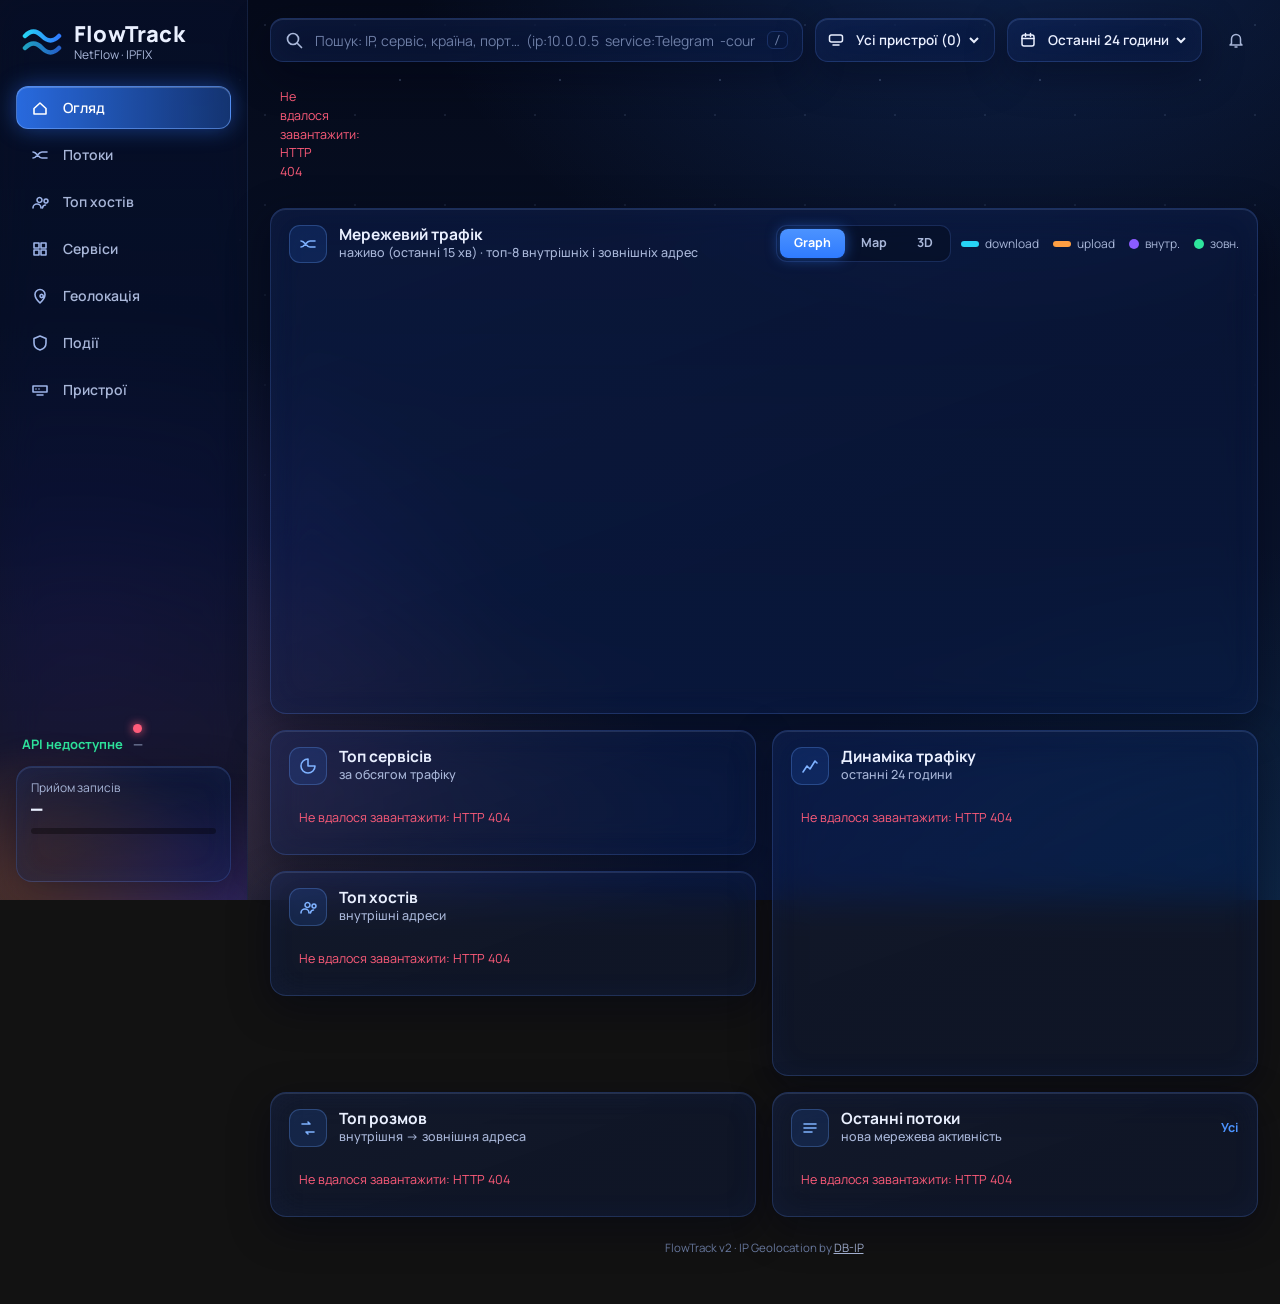
==== v2/web/index.html @ 2a0da09f "Add FlowTrack v2: ClickHouse collector, API and web UI - collector: NetFlow v5/v9 + IPFIX, delta acc" ====
<!doctype html>
<html lang="uk">
<head>
<meta charset="utf-8">
<meta name="viewport" content="width=device-width, initial-scale=1, viewport-fit=cover">
<title>FlowTrack</title>
<link rel="preconnect" href="https://fonts.googleapis.com">
<link rel="stylesheet" href="https://fonts.googleapis.com/css2?family=Manrope:wght@400;500;600;700;800&family=JetBrains+Mono:wght@400;500;600;700&display=swap">
<link rel="stylesheet" href="app.css">
<script src="vendor/echarts.min.js"></script>
<script src="vendor/world.js"></script>
<script src="vendor/echarts-gl.min.js"></script>
</head>
<body>
<div class="app">
  <aside class="side">
    <div class="brand">
      <svg width="40" height="34" viewBox="0 0 40 34" aria-hidden="true"><defs><linearGradient id="lg1" x1="0" x2="1"><stop offset="0" stop-color="#27D3F5"/><stop offset="1" stop-color="#2F7BFF"/></linearGradient></defs>
        <path d="M3 10c6-6 11-6 17 0s11 6 17 0" fill="none" stroke="url(#lg1)" stroke-width="4.5" stroke-linecap="round"/>
        <path d="M3 22c6-6 11-6 17 0s11 6 17 0" fill="none" stroke="url(#lg1)" stroke-width="4.5" stroke-linecap="round" opacity=".75"/></svg>
      <div><b>FlowTrack</b><small>NetFlow · IPFIX</small></div>
    </div>
    <nav class="nav" id="nav" aria-label="Розділи"></nav>
    <div class="health">
      <div class="coll"><span class="dot" id="collDot"></span><b id="collState">Колектор</b><span id="expCount">—</span></div>
      <div class="ingest glass"><div class="k">Прийом записів</div><div class="v" id="ingV">—</div><div class="meter"><i id="ingM" style="width:0"></i></div><svg id="ingS" width="100%" height="30" viewBox="0 0 200 30" preserveAspectRatio="none" aria-hidden="true"></svg></div>
    </div>
  </aside>
  <main>
    <div class="top">
      <label class="search glass"><svg width="18" height="18" viewBox="0 0 18 18" aria-hidden="true"><circle cx="8" cy="8" r="5.5" fill="none" stroke="currentColor" stroke-width="1.7"/><path d="M12.5 12.5l4 4" stroke="currentColor" stroke-width="1.7" stroke-linecap="round"/></svg>
        <input id="q" placeholder="Пошук: IP, сервіс, країна, порт…  (ip:10.0.0.5  service:Telegram  -country:US  port:443)" autocomplete="off" aria-label="Пошук і фільтр"><kbd>/</kbd></label>
      <label class="sel glass" title="Пристрій-експортер"><svg width="16" height="16" viewBox="0 0 16 16" aria-hidden="true"><rect x="1.5" y="3" width="13" height="7" rx="2" fill="none" stroke="currentColor" stroke-width="1.5"/><path d="M5 13h6" stroke="currentColor" stroke-width="1.5" stroke-linecap="round"/></svg><select id="devSel" aria-label="Пристрій"></select></label>
      <label class="sel glass" title="Період"><svg width="16" height="16" viewBox="0 0 16 16" aria-hidden="true"><rect x="2" y="3" width="12" height="11" rx="2" fill="none" stroke="currentColor" stroke-width="1.5"/><path d="M2 6.5h12M5.5 1.5v3M10.5 1.5v3" stroke="currentColor" stroke-width="1.5" stroke-linecap="round"/></svg>
        <select id="rangeSel" aria-label="Період"><option value="1h">Остання година</option><option value="6h">Останні 6 годин</option><option value="24h" selected>Останні 24 години</option><option value="7d">Останні 7 днів</option><option value="30d">Останні 30 днів</option></select></label>
      <button class="iconbtn glass" aria-label="Події" id="bell"><svg width="18" height="18" viewBox="0 0 18 18" aria-hidden="true"><path d="M4.5 12.5V8a4.5 4.5 0 0 1 9 0v4.5l1.5 1.5h-12zM7.5 16h3" fill="none" stroke="currentColor" stroke-width="1.5" stroke-linejoin="round"/></svg><span class="badge" id="bellBadge" hidden></span></button>
    </div>
    <div class="chips" id="chips"></div>
    <div id="view"></div>
    <p class="foot-note">FlowTrack v2 · <span id="geoAttr">IP Geolocation by <a href="https://db-ip.com" rel="noopener">DB-IP</a></span></p>
  </main>
</div>
<div id="drawerRoot"></div>
<script src="app.js"></script>
</body>
</html>
---- v2/web/app.css ----
/* Layout: sidebar + top bar + 12-col grid of translucent glass panels, after the two FlowTrack reference boards.
   Single dark navy theme by choice (matches the references); every color is set explicitly. */
:root{
  color-scheme:dark;
  --bg0:#050A1A; --bg1:#081127; --bg2:#0B1736;
  --panel:rgba(14,26,58,.52); --panel-2:rgba(22,38,82,.40); --edge:rgba(92,140,255,.22); --edge-hi:rgba(130,175,255,.45); --hair:rgba(120,160,255,.12);
  --ink:#EAF0FF; --ink2:#A9B7D9; --ink3:#6E7FA6;
  --blue:#2F7BFF; --blue-hi:#4C93FF;
  --down:#27D3F5; --up:#FF9F43;          /* ribbons: direction */
  --int:#8B5CFF; --ext:#2EE59D;          /* nodes: internal vs external */
  --pink:#FF4FA0; --yellow:#FFD166;
  --ok:#2EE59D; --warn:#FFC34D; --crit:#FF5C7A;
  --c1:#2F7BFF; --c2:#FF4FA0; --c3:#FF9F43; --c4:#27D3F5; --c5:#8B5CFF; --c6:#2EE59D; --c7:#FFD166; --c8:#6E7FA6;
  --f-body:'Manrope', system-ui, -apple-system, 'Segoe UI', sans-serif;
  --f-mono:'JetBrains Mono', ui-monospace, 'SFMono-Regular', Menlo, monospace;
  --r:16px;
  --glass-blur:blur(18px) saturate(150%);
}
*{box-sizing:border-box}
html,body{height:100%}
body{margin:0;color:var(--ink);font:14px/1.5 var(--f-body);overflow-x:hidden;
  background:
    radial-gradient(900px 500px at 12% 92%, rgba(255,140,60,.16), transparent 60%),
    radial-gradient(700px 520px at 6% 70%, rgba(139,92,255,.16), transparent 62%),
    radial-gradient(1000px 700px at 78% -10%, rgba(47,123,255,.22), transparent 60%),
    radial-gradient(800px 600px at 100% 100%, rgba(39,211,245,.08), transparent 60%),
    linear-gradient(180deg,var(--bg0),var(--bg1) 50%,var(--bg2));
  background-attachment:fixed}
body::before{content:"";position:fixed;inset:0;pointer-events:none;z-index:0;opacity:.5;
  background-image:radial-gradient(rgba(180,210,255,.55) .7px,transparent 1px),radial-gradient(rgba(180,210,255,.35) .6px,transparent 1px);
  background-size:160px 160px,90px 90px;background-position:0 0,40px 70px;mask-image:linear-gradient(180deg,#000,transparent 70%)}
button,input,select{font:inherit;color:inherit}
:focus-visible{outline:2px solid var(--blue-hi);outline-offset:2px;border-radius:8px}
.mono{font-family:var(--f-mono);font-variant-numeric:tabular-nums}
.app{position:relative;z-index:1;display:grid;grid-template-columns:248px 1fr;min-height:100%}

/* glass */
.glass{position:relative;border-radius:var(--r);
  background:linear-gradient(160deg,var(--panel-2),var(--panel) 60%);
  backdrop-filter:var(--glass-blur);-webkit-backdrop-filter:var(--glass-blur);
  border:1px solid var(--edge);
  box-shadow:inset 0 1px 0 rgba(170,200,255,.14),inset 0 0 30px rgba(60,110,255,.05),0 12px 40px rgba(0,4,20,.45)}
.glass::after{content:"";position:absolute;inset:0;border-radius:inherit;pointer-events:none;opacity:0;transition:opacity .25s;
  background:radial-gradient(380px circle at var(--mx,50%) var(--my,0%),rgba(120,170,255,.08),transparent 45%)}
.glass:hover::after{opacity:1}

/* sidebar */
.side{position:sticky;top:0;height:100vh;height:100dvh;display:flex;flex-direction:column;gap:22px;padding:22px 16px calc(18px + env(safe-area-inset-bottom,0px));
  background:linear-gradient(180deg,rgba(8,16,40,.72),rgba(6,12,30,.6));backdrop-filter:var(--glass-blur);-webkit-backdrop-filter:var(--glass-blur);border-right:1px solid var(--hair);overflow:hidden}
.side::before{content:"";position:absolute;left:-40%;right:-40%;bottom:-12%;height:46%;pointer-events:none;z-index:-1;
  background:radial-gradient(60% 50% at 30% 70%,rgba(255,140,60,.28),transparent 70%),radial-gradient(60% 50% at 70% 80%,rgba(139,92,255,.28),transparent 70%);filter:blur(10px)}
.brand{display:flex;align-items:center;gap:12px;padding:0 6px}
.brand b{font-weight:800;font-size:22px;letter-spacing:.2px;display:block;line-height:1.1}
.brand small{display:block;color:var(--ink2);font-size:12px}
.nav{display:flex;flex-direction:column;gap:4px}
.nav button{all:unset;cursor:pointer;display:flex;align-items:center;gap:14px;padding:10px 14px;border-radius:12px;color:var(--ink2);font-weight:600;font-size:14px;border:1px solid transparent}
.nav button svg{flex:none;color:#9DB4E8}
.nav button:hover{background:rgba(47,123,255,.10);color:var(--ink)}
.nav button[aria-current="page"]{color:#fff;background:linear-gradient(90deg,rgba(47,123,255,.85),rgba(47,123,255,.35));border-color:rgba(110,165,255,.6);box-shadow:0 0 22px rgba(47,123,255,.45),inset 0 1px 0 rgba(255,255,255,.2)}
.nav button[aria-current="page"] svg{color:#fff}
.nav button:focus-visible{outline:2px solid var(--blue-hi)}
.nav .cnt{margin-left:auto;font:700 11px var(--f-mono);background:var(--crit);color:#fff;border-radius:9px;padding:0 6px}
.side .health{margin-top:auto;display:grid;gap:12px}
.coll{display:grid;grid-template-columns:auto 1fr;gap:2px 10px;align-items:center;padding:0 6px;font-size:13px}
.coll b{color:var(--ok);font-weight:700}
.coll span{grid-column:2;color:var(--ink2)}
.dot{width:9px;height:9px;border-radius:50%;background:var(--ok);display:inline-block;box-shadow:0 0 10px var(--ok)}
.dot.warn{background:var(--warn);box-shadow:0 0 10px var(--warn)} .dot.crit{background:var(--crit);box-shadow:0 0 10px var(--crit)}
.ingest{padding:12px 14px}
.ingest .k{font-size:12px;color:var(--ink2)}
.ingest .v{font:700 19px var(--f-mono)}
.ingest .v small{font-size:12px;color:var(--ink2);font-weight:500}
.meter{height:6px;border-radius:3px;background:rgba(0,0,0,.35);overflow:hidden;margin-top:6px}
.meter i{display:block;height:100%;border-radius:3px;background:linear-gradient(90deg,var(--blue),var(--down));box-shadow:0 0 10px rgba(39,211,245,.6)}

/* top bar */
main{min-width:0;padding:18px 22px 36px}
.top{display:flex;flex-wrap:wrap;align-items:center;gap:12px;margin-bottom:16px}
.search{flex:1 1 360px;display:flex;align-items:center;gap:10px;padding:0 14px;height:44px;border-radius:13px}
.search svg{flex:none;color:var(--ink2)}
.search input{flex:1;min-width:0;border:0;background:transparent;outline:none;font-size:14px}
.search input::placeholder{color:var(--ink3)}
.search kbd{font:11px var(--f-mono);color:var(--ink3);border:1px solid var(--edge);border-radius:6px;padding:1px 6px}
.sel{display:flex;align-items:center;gap:8px;height:44px;padding:0 12px;border-radius:13px;font-size:13.5px;font-weight:600}
.sel select{border:0;background:transparent;outline:none;font-weight:600;cursor:pointer;padding-right:4px}
.sel select option{background:#0c1838;color:var(--ink)}
.iconbtn{all:unset;cursor:pointer;position:relative;width:44px;height:44px;display:grid;place-items:center;border-radius:13px;color:var(--ink2)}
.iconbtn .badge{position:absolute;top:10px;right:11px;width:8px;height:8px;border-radius:50%;background:var(--crit);box-shadow:0 0 8px var(--crit)}
.user{display:flex;align-items:center;gap:10px;padding:0 6px}
.avatar{width:38px;height:38px;border-radius:11px;display:grid;place-items:center;font-weight:800;background:linear-gradient(160deg,#4C93FF,#2F5FE0);box-shadow:0 0 14px rgba(47,123,255,.55)}
.user b{display:block;font-size:13.5px}
.user small{display:block;color:var(--ink2);font-size:12px}
.chips{display:flex;flex-wrap:wrap;gap:8px;align-items:center;margin:-4px 0 14px}
.chips:empty{display:none}
.fchip{display:inline-flex;align-items:center;gap:6px;padding:3px 4px 3px 10px;border-radius:10px;font:600 12.5px var(--f-mono);background:rgba(47,123,255,.18);border:1px solid rgba(110,165,255,.45)}
.fchip.neg{background:rgba(255,92,122,.14);border-color:rgba(255,92,122,.45)}
.fchip .k{color:var(--ink2)}
.fchip button{all:unset;cursor:pointer;width:18px;height:18px;display:grid;place-items:center;border-radius:5px;color:var(--ink2)}
.fchip button:hover{background:rgba(255,255,255,.1)}
.hint{font-size:12px;color:var(--ink3)}
.demo{font-size:11.5px;color:var(--ink3);border:1px dashed var(--edge);border-radius:20px;padding:2px 10px}

/* grid + panel */
.grid{display:grid;grid-template-columns:repeat(12,minmax(0,1fr));gap:16px}
.panel{padding:16px 18px;min-width:0}
.s12{grid-column:span 12}.s9{grid-column:span 9}.s8{grid-column:span 8}.s6{grid-column:span 6}.s4{grid-column:span 4}.s3{grid-column:span 3}
.col{display:grid;gap:16px;align-content:start;min-width:0}
.ph{display:flex;align-items:center;gap:12px;margin-bottom:14px;flex-wrap:wrap}
.ph .ttl{display:flex;align-items:center;gap:12px;min-width:0}
.ph h2{font-size:15.5px;font-weight:700;margin:0;line-height:1.25}
.ph h2.big{font-size:20px}
.ph .sub{display:block;font-size:12.5px;color:var(--ink2);font-weight:500}
.ph .right{margin-left:auto;display:flex;gap:10px;align-items:center;flex-wrap:wrap}
.ico{width:38px;height:38px;border-radius:11px;display:grid;place-items:center;flex:none;color:#7FB2FF;background:rgba(47,123,255,.14);border:1px solid rgba(110,165,255,.28)}
.seg{display:inline-flex;border-radius:11px;padding:3px;gap:2px;background:rgba(0,0,0,.28);border:1px solid var(--edge)}
.seg button{all:unset;cursor:pointer;padding:5px 14px;border-radius:8px;font-size:12.5px;color:var(--ink2);font-weight:700}
.seg button[aria-pressed="true"]{color:#fff;background:linear-gradient(180deg,var(--blue-hi),var(--blue));box-shadow:0 0 14px rgba(47,123,255,.55)}
.seg button:focus-visible{outline:2px solid var(--blue-hi)}
.legend{display:flex;gap:14px;font-size:12px;color:var(--ink2);flex-wrap:wrap;align-items:center}
.legend i{display:inline-block;width:10px;height:10px;border-radius:50%;margin-right:6px;vertical-align:-1px}
.legend i.bar{width:18px;height:6px;border-radius:3px;vertical-align:1px}
.btn{all:unset;cursor:pointer;font-size:12.5px;font-weight:700;border-radius:10px;padding:5px 13px;color:var(--ink);background:rgba(47,123,255,.14);border:1px solid var(--edge-hi)}
.btn:hover{background:rgba(47,123,255,.3)}
.btn:focus-visible{outline:2px solid var(--blue-hi)}
.btn.primary{background:linear-gradient(180deg,var(--blue-hi),var(--blue));border-color:transparent;color:#fff;box-shadow:0 0 14px rgba(47,123,255,.5)}
.lnk{all:unset;cursor:pointer;color:var(--blue-hi);font-size:12.5px;font-weight:700}

/* KPI cards */
.kcard{display:grid;grid-template-columns:auto 1fr auto;gap:2px 14px;align-items:center;padding:16px 18px}
.kcard .ico{width:46px;height:46px;border-radius:13px;grid-row:span 2}
.kcard .k{font-size:13.5px;color:var(--ink2);font-weight:600}
.kcard .v{font:700 25px/1.15 var(--f-mono);letter-spacing:-.5px;white-space:nowrap;overflow:hidden;text-overflow:ellipsis}
.kcard .tr{font:600 12.5px var(--f-mono);color:var(--ok);align-self:end;justify-self:end}
.kcard .tr.dn{color:var(--crit)}
.kcard svg.spark{grid-column:2/-1;width:100%;height:26px;margin-top:4px}

/* river */
.river{position:relative;width:100%;height:420px}
.river.big{height:600px}
.river canvas{position:absolute;inset:0;width:100%;height:100%}
.rtip{position:absolute;pointer-events:none;z-index:5;padding:9px 12px;border-radius:12px;font-size:12px;white-space:nowrap;background:rgba(10,20,46,.92);border:1px solid var(--edge-hi);box-shadow:0 8px 24px rgba(0,0,0,.4)}
.overlay{position:absolute;left:12px;right:12px;bottom:12px;display:flex;justify-content:space-between;gap:12px;align-items:flex-end;pointer-events:none;flex-wrap:wrap}
.ovl{pointer-events:auto;display:flex;gap:18px;padding:10px 16px;border-radius:13px;background:rgba(8,16,40,.72);border:1px solid var(--edge);backdrop-filter:blur(10px);flex-wrap:wrap}
.ovl div{display:grid;grid-template-columns:auto 1fr;gap:0 10px;align-items:center}
.ovl .ico{width:30px;height:30px;border-radius:9px;grid-row:span 3}
.ovl span{font-size:11.5px;color:var(--ink2)}
.ovl b{font:600 13.5px var(--f-mono);color:var(--blue-hi)}
.ovl small{font:11.5px var(--f-mono);color:var(--ink2)}
.livebadge{pointer-events:auto;padding:8px 14px;border-radius:12px;background:rgba(8,16,40,.72);border:1px solid var(--edge);font-size:12px;color:var(--ink2);display:grid}
.livebadge b{color:var(--ok);font-weight:700}
.livebadge b::before{content:"";display:inline-block;width:8px;height:8px;border-radius:50%;background:var(--ok);box-shadow:0 0 8px var(--ok);margin-right:7px}
.hero{position:relative}
.chart{width:100%;height:260px}
.chart.hero-h{height:420px}
.chart.map{height:520px}
.chart.donut{height:190px}

/* inspector */
.insp{display:grid;gap:12px}
.insp .who{display:grid;gap:2px}
.insp .who b{font:700 15px var(--f-mono)}
.insp .who span{font-size:12.5px;color:var(--ink2)}
.tagrow{display:flex;flex-wrap:wrap;gap:6px}

/* lists + tables */
.blist{display:grid;gap:4px}
.brow{all:unset;cursor:pointer;display:grid;grid-template-columns:minmax(0,1fr) auto auto;gap:4px 12px;padding:7px 8px;border-radius:10px}
.brow:hover{background:rgba(47,123,255,.10)}
.brow:focus-visible{outline:2px solid var(--blue-hi)}
.brow .n{font:600 13px var(--f-mono);overflow:hidden;text-overflow:ellipsis;white-space:nowrap}
.brow .n .arr{color:var(--ink3);margin:0 6px}
.brow .t{font:600 13px var(--f-mono);text-align:right}
.brow .p{font:12px var(--f-mono);color:var(--ink2);text-align:right;min-width:42px}
.bar2{grid-column:1/-1;height:6px;border-radius:3px;background:rgba(0,0,0,.3);overflow:hidden;display:flex}
.bar2 i{display:block;height:100%;border-radius:3px}
.bar2 .d{background:linear-gradient(90deg,#1aa7d6,var(--down));box-shadow:0 0 8px rgba(39,211,245,.6)}
.bar2 .u{background:linear-gradient(90deg,#e07a20,var(--up))}
.tw{overflow-x:auto}
table{width:100%;border-collapse:collapse;font-variant-numeric:tabular-nums}
th,td{text-align:left;padding:9px 10px;border-bottom:1px solid var(--hair);white-space:nowrap;font-size:13px}
th{font-size:12px;font-weight:600;color:var(--ink3)}
th.sortable{cursor:pointer;user-select:none}
th.sortable:hover{color:var(--ink)}
td.num,th.num{text-align:right}
tbody tr.click{cursor:pointer}
tbody tr.click:hover td{background:rgba(47,123,255,.08)}
.ipl{font-family:var(--f-mono);font-size:12.5px}
.nat{color:var(--ink3);font-size:11.5px}
.d{color:var(--down)} .u{color:var(--up)}
.idot{display:inline-block;width:8px;height:8px;border-radius:50%;margin-right:8px;vertical-align:1px}
.idot.int{background:var(--int);box-shadow:0 0 8px var(--int)} .idot.ext{background:var(--ext);box-shadow:0 0 8px var(--ext)}
.app-b{display:inline-flex;align-items:center;gap:7px}
.app-b i{width:20px;height:20px;border-radius:6px;display:grid;place-items:center;font:800 10px var(--f-mono);color:#fff;font-style:normal}
.tag{display:inline-block;font-size:11.5px;border-radius:7px;padding:1px 8px;background:rgba(47,123,255,.14);border:1px solid rgba(110,165,255,.25);color:var(--ink2)}
.link{all:unset;cursor:pointer;border-bottom:1px dotted var(--ink3)}
.link:hover{color:var(--blue-hi);border-color:var(--blue-hi)}
tr.detail td{background:rgba(0,0,0,.22);white-space:normal}
.kv{display:grid;grid-template-columns:repeat(auto-fill,minmax(170px,1fr));gap:10px 18px;font-size:12.5px}
.kv div span{display:block;color:var(--ink3);font-size:11px;text-transform:uppercase;letter-spacing:.5px}
.kv div b{font:500 12.5px var(--f-mono)}
.chev{color:var(--ink3)}

/* donut legend */
.dl{display:grid;grid-template-columns:auto 1fr auto auto;gap:9px 12px;align-items:center;font-size:13px}
.dl .p,.dl .t{font:12.5px var(--f-mono);text-align:right}
.dl .t{color:var(--ink2)}
.donut-wrap{display:grid;grid-template-columns:190px 1fr;gap:16px;align-items:center}

/* events */
.alerts{display:grid;gap:8px}
.alert{display:grid;grid-template-columns:auto 1fr auto;gap:0 12px;align-items:start;padding:11px 13px;border-radius:13px;background:rgba(0,0,0,.2);border:1px solid var(--hair)}
.alert .sev{width:24px;height:24px;border-radius:50%;display:grid;place-items:center;background:var(--warn);box-shadow:0 0 12px var(--warn);color:#10131c;font:800 12px var(--f-mono)}
.alert.crit .sev{background:var(--crit);box-shadow:0 0 12px var(--crit)} .alert.info .sev{background:var(--down);box-shadow:0 0 12px var(--down)}
.alert .body b{font-weight:700}
.alert .body p{margin:2px 0 0;color:var(--ink2);font-size:12.5px;max-width:80ch}
.alert .meta{text-align:right;font-size:12px;color:var(--ink3);display:grid;gap:6px;justify-items:end}
.pill{font-size:10.5px;font-weight:800;border-radius:20px;padding:1px 8px;text-transform:uppercase;letter-spacing:.5px}
.pill.warn{background:rgba(255,195,77,.16);color:var(--warn)} .pill.crit{background:rgba(255,92,122,.16);color:var(--crit)} .pill.info{background:rgba(39,211,245,.16);color:var(--down)} .pill.ok{background:rgba(46,229,157,.16);color:var(--ok)}

/* ticker */
.ticker{display:grid;gap:5px;max-height:470px;overflow:hidden}
.tick{display:grid;grid-template-columns:auto 1fr auto;gap:10px;align-items:center;padding:7px 10px;border-radius:10px;font-size:12.5px;background:rgba(0,0,0,.18);border:1px solid var(--hair);animation:tin .45s ease-out}
.tick .ipl{overflow:hidden;text-overflow:ellipsis;white-space:nowrap}
@keyframes tin{from{opacity:0;transform:translateY(-6px)}to{opacity:1;transform:none}}

/* drawer + form */
.scrim{position:fixed;inset:0;background:rgba(2,6,16,.5);backdrop-filter:blur(3px);z-index:20}
.drawer{position:fixed;top:12px;right:12px;bottom:12px;width:min(580px,calc(100% - 24px));z-index:21;overflow-y:auto;padding:calc(20px + env(safe-area-inset-top,0px)) 22px calc(24px + env(safe-area-inset-bottom,0px));display:grid;gap:16px;align-content:start;background:linear-gradient(160deg,rgba(22,38,82,.92),rgba(10,20,46,.95))}
.drawer header{display:flex;gap:12px;align-items:flex-start}
.drawer header h3{margin:0;font-weight:800;font-size:19px}
.drawer header .x{margin-left:auto}
.dk{display:grid;grid-template-columns:repeat(3,1fr);gap:10px}
.dk div{border-radius:12px;padding:10px 12px;background:rgba(0,0,0,.25);border:1px solid var(--hair)}
.dk span{display:block;font-size:11px;color:var(--ink3);text-transform:uppercase;letter-spacing:.5px}
.dk b{font:700 17px var(--f-mono)}
.drawer h4{margin:0 0 6px;font-size:13px;font-weight:700;color:var(--ink2)}
.form{display:grid;gap:12px}
.form label{display:grid;gap:5px;font-size:12px;color:var(--ink2);font-weight:700}
.form input,.form select{border:1px solid var(--edge);border-radius:10px;padding:8px 12px;background:rgba(0,0,0,.3);font-size:13px;color:var(--ink);outline:none}
.form input:focus,.form select:focus{border-color:var(--blue-hi)}
.form select option{background:#0c1838}
.form .two{display:grid;grid-template-columns:1fr 1fr;gap:12px}
.vendors{display:flex;flex-wrap:wrap;gap:6px}
.vendors button{all:unset;cursor:pointer;font-size:12px;font-weight:700;padding:4px 10px;border-radius:9px;border:1px solid var(--edge);color:var(--ink2)}
.vendors button[aria-pressed="true"]{color:#fff;border-color:var(--blue-hi);background:rgba(47,123,255,.3)}
.codebox{font:12px/1.6 var(--f-mono);background:rgba(0,0,0,.4);border:1px solid var(--hair);border-radius:12px;padding:10px 12px;white-space:pre;overflow-x:auto;color:#cfe0ff;margin:0}

.empty{padding:28px;text-align:center;color:var(--ink3)}
.note{font-size:12.5px;color:var(--ink3);margin:8px 0 0}

@media (max-width:1280px){.s9,.s8{grid-column:span 12}.s3{grid-column:span 6}.s4{grid-column:span 6}}
@media (max-width:900px){
  .app{grid-template-columns:1fr}
  .side{position:static;height:auto;flex-direction:row;flex-wrap:wrap;align-items:center;gap:10px;padding:12px 16px;border-right:0;border-bottom:1px solid var(--hair)}
  .nav{flex-direction:row;overflow-x:auto;width:100%;gap:4px}
  .nav button{white-space:nowrap;padding:8px 12px}
  .side .health{display:none}
  main{padding:14px 16px 30px}
  .s6,.s4,.s3{grid-column:span 12}
  .user div{display:none}
  .river{height:480px}.river.big{height:560px}
  .donut-wrap{grid-template-columns:1fr}
  .form .two{grid-template-columns:1fr}
}
@media (prefers-reduced-motion:reduce){*{transition:none!important;animation:none!important}}
/* v2 additions */
.loading{position:relative;min-height:60px}
.loading::after{content:"Завантаження…";position:absolute;inset:0;display:grid;place-items:center;color:var(--ink3);font-size:12.5px}
.err{color:var(--crit);font-size:12.5px;padding:10px}
.foot-note{margin-top:22px;color:var(--ink3);font-size:11.5px;text-align:center}
.foot-note a{color:var(--ink2)}
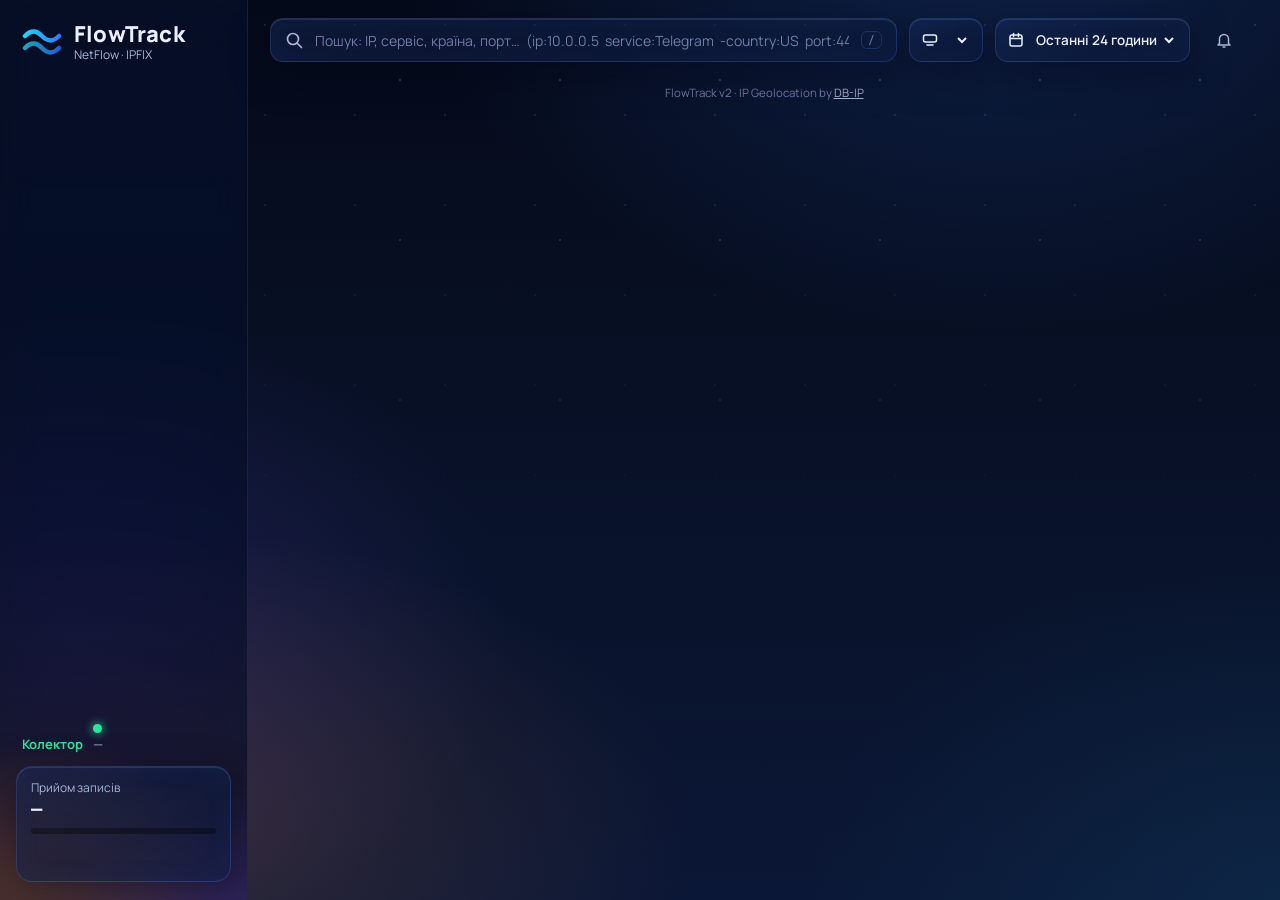
==== commit b223957f: "v2: login with roles, user management, devices editable by admins - users with scrypt-hashed passwor" ====
--- a/v2/web/index.html
+++ b/v2/web/index.html
@@ -34,6 +34,7 @@
       <label class="sel glass" title="Період"><svg width="16" height="16" viewBox="0 0 16 16" aria-hidden="true"><rect x="2" y="3" width="12" height="11" rx="2" fill="none" stroke="currentColor" stroke-width="1.5"/><path d="M2 6.5h12M5.5 1.5v3M10.5 1.5v3" stroke="currentColor" stroke-width="1.5" stroke-linecap="round"/></svg>
         <select id="rangeSel" aria-label="Період"><option value="1h">Остання година</option><option value="6h">Останні 6 годин</option><option value="24h" selected>Останні 24 години</option><option value="7d">Останні 7 днів</option><option value="30d">Останні 30 днів</option></select></label>
       <button class="iconbtn glass" aria-label="Події" id="bell"><svg width="18" height="18" viewBox="0 0 18 18" aria-hidden="true"><path d="M4.5 12.5V8a4.5 4.5 0 0 1 9 0v4.5l1.5 1.5h-12zM7.5 16h3" fill="none" stroke="currentColor" stroke-width="1.5" stroke-linejoin="round"/></svg><span class="badge" id="bellBadge" hidden></span></button>
+      <div class="user-wrap" id="userWrap"></div>
     </div>
     <div class="chips" id="chips"></div>
     <div id="view"></div>
--- a/v2/web/app.css
+++ b/v2/web/app.css
@@ -3,7 +3,7 @@
 :root{
   color-scheme:dark;
   --bg0:#050A1A; --bg1:#081127; --bg2:#0B1736;
-  --panel:rgba(14,26,58,.52); --panel-2:rgba(22,38,82,.40); --edge:rgba(92,140,255,.22); --edge-hi:rgba(130,175,255,.45); --hair:rgba(120,160,255,.12);
+  --panel:rgba(14,26,58,.62); --panel-2:rgba(22,38,82,.50); --edge:rgba(92,140,255,.22); --edge-hi:rgba(130,175,255,.45); --hair:rgba(120,160,255,.12);
   --ink:#EAF0FF; --ink2:#A9B7D9; --ink3:#6E7FA6;
   --blue:#2F7BFF; --blue-hi:#4C93FF;
   --down:#27D3F5; --up:#FF9F43;          /* ribbons: direction */
@@ -18,14 +18,13 @@
 }
 *{box-sizing:border-box}
 html,body{height:100%}
-body{margin:0;color:var(--ink);font:14px/1.5 var(--f-body);overflow-x:hidden;
-  background:
-    radial-gradient(900px 500px at 12% 92%, rgba(255,140,60,.16), transparent 60%),
+body{margin:0;color:var(--ink);font:14px/1.5 var(--f-body);overflow-x:hidden;background:var(--bg1)}
+/* fixed backdrop as its own composited layer (cheaper than background-attachment:fixed) */
+body::after{content:"";position:fixed;inset:0;z-index:-1;pointer-events:none;background:radial-gradient(900px 500px at 12% 92%, rgba(255,140,60,.16), transparent 60%),
     radial-gradient(700px 520px at 6% 70%, rgba(139,92,255,.16), transparent 62%),
     radial-gradient(1000px 700px at 78% -10%, rgba(47,123,255,.22), transparent 60%),
     radial-gradient(800px 600px at 100% 100%, rgba(39,211,245,.08), transparent 60%),
-    linear-gradient(180deg,var(--bg0),var(--bg1) 50%,var(--bg2));
-  background-attachment:fixed}
+    linear-gradient(180deg,var(--bg0),var(--bg1) 50%,var(--bg2))}
 body::before{content:"";position:fixed;inset:0;pointer-events:none;z-index:0;opacity:.5;
   background-image:radial-gradient(rgba(180,210,255,.55) .7px,transparent 1px),radial-gradient(rgba(180,210,255,.35) .6px,transparent 1px);
   background-size:160px 160px,90px 90px;background-position:0 0,40px 70px;mask-image:linear-gradient(180deg,#000,transparent 70%)}
@@ -37,12 +36,8 @@
 /* glass */
 .glass{position:relative;border-radius:var(--r);
   background:linear-gradient(160deg,var(--panel-2),var(--panel) 60%);
-  backdrop-filter:var(--glass-blur);-webkit-backdrop-filter:var(--glass-blur);
   border:1px solid var(--edge);
   box-shadow:inset 0 1px 0 rgba(170,200,255,.14),inset 0 0 30px rgba(60,110,255,.05),0 12px 40px rgba(0,4,20,.45)}
-.glass::after{content:"";position:absolute;inset:0;border-radius:inherit;pointer-events:none;opacity:0;transition:opacity .25s;
-  background:radial-gradient(380px circle at var(--mx,50%) var(--my,0%),rgba(120,170,255,.08),transparent 45%)}
-.glass:hover::after{opacity:1}
 
 /* sidebar */
 .side{position:sticky;top:0;height:100vh;height:100dvh;display:flex;flex-direction:column;gap:22px;padding:22px 16px calc(18px + env(safe-area-inset-bottom,0px));
@@ -140,7 +135,7 @@
 .river canvas{position:absolute;inset:0;width:100%;height:100%}
 .rtip{position:absolute;pointer-events:none;z-index:5;padding:9px 12px;border-radius:12px;font-size:12px;white-space:nowrap;background:rgba(10,20,46,.92);border:1px solid var(--edge-hi);box-shadow:0 8px 24px rgba(0,0,0,.4)}
 .overlay{position:absolute;left:12px;right:12px;bottom:12px;display:flex;justify-content:space-between;gap:12px;align-items:flex-end;pointer-events:none;flex-wrap:wrap}
-.ovl{pointer-events:auto;display:flex;gap:18px;padding:10px 16px;border-radius:13px;background:rgba(8,16,40,.72);border:1px solid var(--edge);backdrop-filter:blur(10px);flex-wrap:wrap}
+.ovl{pointer-events:auto;display:flex;gap:18px;padding:10px 16px;border-radius:13px;background:rgba(8,16,40,.86);border:1px solid var(--edge);flex-wrap:wrap}
 .ovl div{display:grid;grid-template-columns:auto 1fr;gap:0 10px;align-items:center}
 .ovl .ico{width:30px;height:30px;border-radius:9px;grid-row:span 3}
 .ovl span{font-size:11.5px;color:var(--ink2)}
@@ -224,7 +219,7 @@
 @keyframes tin{from{opacity:0;transform:translateY(-6px)}to{opacity:1;transform:none}}
 
 /* drawer + form */
-.scrim{position:fixed;inset:0;background:rgba(2,6,16,.5);backdrop-filter:blur(3px);z-index:20}
+.scrim{position:fixed;inset:0;background:rgba(2,6,16,.6);z-index:20}
 .drawer{position:fixed;top:12px;right:12px;bottom:12px;width:min(580px,calc(100% - 24px));z-index:21;overflow-y:auto;padding:calc(20px + env(safe-area-inset-top,0px)) 22px calc(24px + env(safe-area-inset-bottom,0px));display:grid;gap:16px;align-content:start;background:linear-gradient(160deg,rgba(22,38,82,.92),rgba(10,20,46,.95))}
 .drawer header{display:flex;gap:12px;align-items:flex-start}
 .drawer header h3{margin:0;font-weight:800;font-size:19px}
@@ -269,3 +264,33 @@
 .err{color:var(--crit);font-size:12.5px;padding:10px}
 .foot-note{margin-top:22px;color:var(--ink3);font-size:11.5px;text-align:center}
 .foot-note a{color:var(--ink2)}
+
+/* centered dialog (connect device) — sized to fit without scrolling on ordinary screens */
+.modal{position:fixed;left:50%;top:50%;transform:translate(-50%,-50%);z-index:21;width:min(980px,calc(100% - 32px));max-height:calc(100dvh - 32px);overflow:auto;
+  padding:22px 24px;display:grid;gap:16px;align-content:start;background:linear-gradient(160deg,rgba(22,38,82,.97),rgba(10,20,46,.98));box-shadow:0 24px 80px rgba(0,0,0,.55)}
+.modal header{display:flex;gap:12px;align-items:flex-start}
+.modal header h3{margin:0;font-weight:800;font-size:19px}
+.modal header .x{margin-left:auto}
+.modal h4{margin:0 0 8px;font-size:13px;font-weight:700;color:var(--ink2)}
+.modal .cols{display:grid;grid-template-columns:minmax(0,1.1fr) minmax(0,1fr);gap:22px;align-items:start}
+.modal .codebox{max-height:340px}
+@media (max-width:820px){.modal .cols{grid-template-columns:1fr}}
+
+/* auth */
+.login-wrap{position:relative;z-index:2;min-height:100vh;min-height:100dvh;display:grid;place-items:center;padding:24px 16px}
+.login{width:min(380px,100%);padding:28px 28px 24px;display:grid;gap:14px}
+.login label{display:grid;gap:5px;font-size:12px;color:var(--ink2);font-weight:700}
+.login input{border:1px solid var(--edge);border-radius:10px;padding:10px 12px;background:rgba(0,0,0,.3);font-size:14px;color:var(--ink);outline:none}
+.login input:focus{border-color:var(--blue-hi)}
+.user-wrap{position:relative;display:flex;align-items:center;gap:10px}
+button.user{all:unset;cursor:pointer;display:flex;align-items:center;gap:10px;padding:4px 8px 4px 4px;border-radius:12px}
+button.user:hover{background:rgba(47,123,255,.12)}
+button.user:focus-visible{outline:2px solid var(--blue-hi)}
+.user .who b{display:block;font-size:13.5px}
+.user .who small{display:block;color:var(--ink2);font-size:12px}
+.menu{position:absolute;right:0;top:calc(100% + 6px);z-index:15;min-width:200px;padding:6px;display:grid;gap:2px;background:linear-gradient(160deg,rgba(22,38,82,.97),rgba(10,20,46,.98))}
+.menu button{all:unset;cursor:pointer;padding:8px 12px;border-radius:8px;font-size:13.5px;color:var(--ink)}
+.menu button:hover,.menu button:focus-visible{background:rgba(47,123,255,.18)}
+.modal.narrow{width:min(520px,calc(100% - 32px))}
+.err:empty{display:none}
+@media (max-width:900px){.user .who{display:none}}
